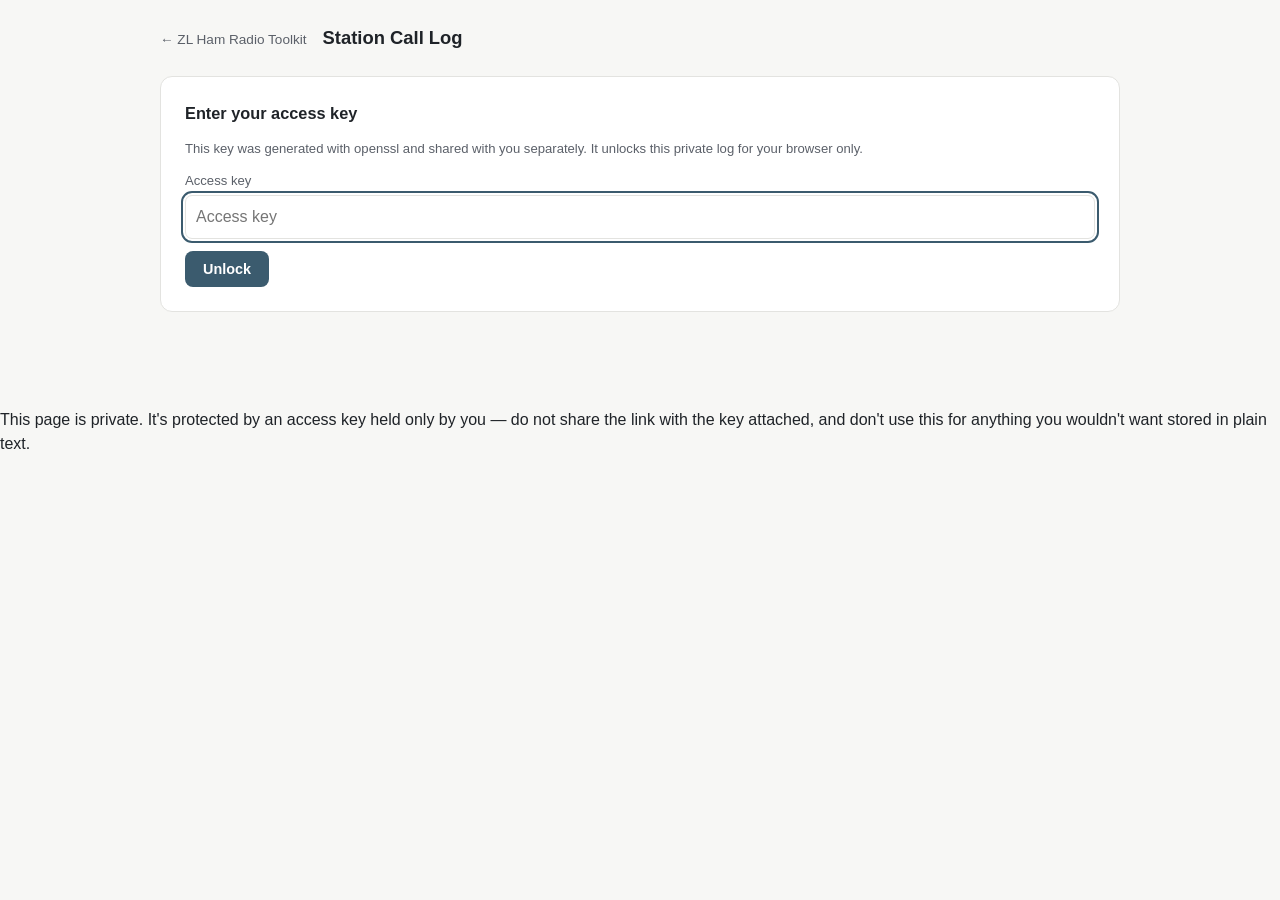
==== calllog/index.html @ 53ecf0e0 "Initial Commit - Ham Testing and Log Book" ====
<!doctype html>
<html lang="en">
<head>
<meta charset="utf-8">
<meta name="viewport" content="width=device-width, initial-scale=1">
<title>Station Call Log — ZL Ham Radio Toolkit</title>
<meta name="robots" content="noindex, nofollow">
<link rel="icon" href="data:,">
<link rel="stylesheet" href="style.css">
</head>
<body>
  <header class="top">
    <a class="brand" href="../">← ZL Ham Radio Toolkit</a>
    <h1>Station Call Log</h1>
  </header>

  <main id="app" class="wrap">
    <p class="loading">Loading…</p>
  </main>

  <footer class="foot">
    <p>This page is private. It's protected by an access key held only by you — do not share the link with the key attached, and don't use this for anything you wouldn't want stored in plain text.</p>
  </footer>

  <script src="app.js"></script>
</body>
</html>
---- calllog/style.css ----
:root{
  --bg:#f7f7f5;
  --panel:#ffffff;
  --ink:#1f2328;
  --muted:#5b6069;
  --line:#e3e3e0;
  --accent:#3b5b6e;
  --accent-soft:#eef2f4;
  --bad:#8a4444;
  --bad-bg:#f6eaea;
  --radius:12px;
}
*{box-sizing:border-box}
body{margin:0;font-family:-apple-system,BlinkMacSystemFont,"Segoe UI",Roboto,Helvetica,Arial,sans-serif;
  background:var(--bg);color:var(--ink);line-height:1.5}
a{color:var(--accent)}
:focus-visible{outline:2px solid var(--accent);outline-offset:2px}

.top{display:flex;align-items:baseline;gap:16px;max-width:1000px;margin:0 auto;padding:24px 20px 8px}
.brand{font-size:.85rem;color:var(--muted);text-decoration:none;white-space:nowrap}
.top h1{font-size:1.15rem;margin:0}
.wrap{max-width:1000px;margin:0 auto;padding:16px 20px 60px}
.loading{color:var(--muted)}

.panel{background:var(--panel);border:1px solid var(--line);border-radius:var(--radius);padding:24px;margin-bottom:20px}
.panel h2{margin-top:0;font-size:1.02rem}

label{display:block;font-size:.82rem;color:var(--muted);margin-bottom:4px}
input[type=text],input[type=password],input[type=date],input[type=time],select{
  width:100%;padding:9px 10px;border:1px solid var(--line);border-radius:7px;font:inherit;background:#fff;color:var(--ink);
}
.field{margin-bottom:12px}
.grid{display:grid;gap:12px}
@media (min-width:640px){.grid.cols-2{grid-template-columns:1fr 1fr}
  .grid.cols-4{grid-template-columns:repeat(4,1fr)}
  .grid.cols-3{grid-template-columns:repeat(3,1fr)}}

.btn{display:inline-block;background:var(--accent);color:#fff;border:none;border-radius:8px;
  padding:10px 18px;font-size:.9rem;cursor:pointer;font-weight:600}
.btn:hover{opacity:.92}
.btn.secondary{background:transparent;color:var(--accent);border:1px solid var(--accent);font-weight:500}
.btn.danger{background:var(--bad)}
.btn.small{padding:6px 12px;font-size:.8rem}
.btn:disabled{opacity:.5;cursor:not-allowed}

.error{background:var(--bad-bg);color:var(--bad);border-radius:8px;padding:10px 12px;font-size:.85rem;margin-bottom:12px}

table{width:100%;border-collapse:collapse;font-size:.86rem}
th,td{text-align:left;padding:8px 10px;border-bottom:1px solid var(--line);white-space:nowrap}
th{color:var(--muted);font-weight:600;font-size:.76rem;text-transform:uppercase;letter-spacing:.02em}
tbody tr:hover{background:var(--accent-soft)}
.table-scroll{overflow-x:auto;border:1px solid var(--line);border-radius:8px}

.actions-cell{display:flex;gap:6px}
.extra-fields{display:flex;flex-direction:column;gap:8px;margin-top:8px}
.extra-field-row{display:flex;gap:8px;align-items:center}
.extra-field-row input{flex:1}
.muted{color:var(--muted);font-size:.82rem}
.toprow{display:flex;justify-content:space-between;align-items:center;gap:12px;margin-bottom:12px;flex-wrap:wrap}
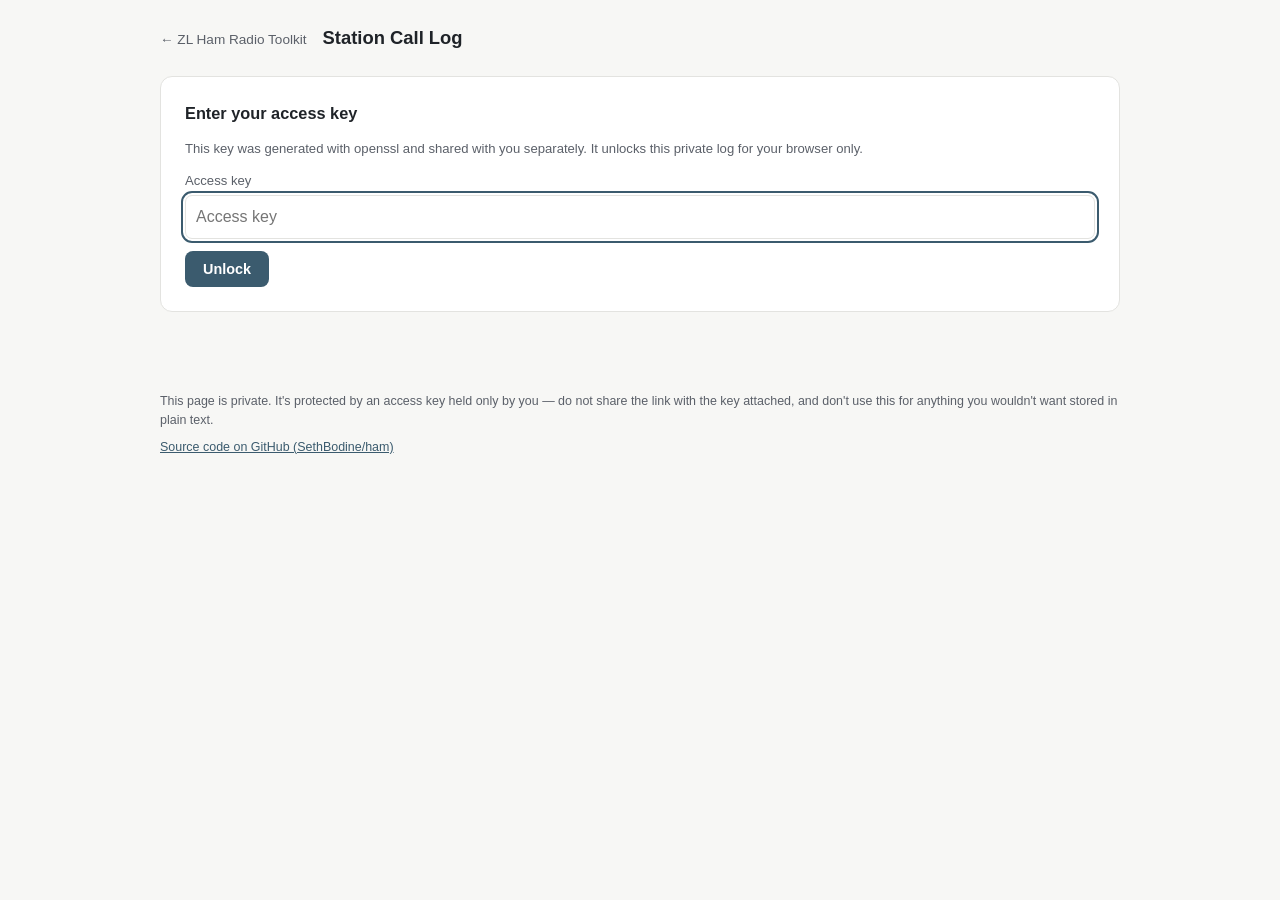
==== commit c6f5b2bb: "Add Cheat Sheets study mode and fix explanation errors Add a fourth mode to /study: a read-and-remem" ====
--- a/calllog/index.html
+++ b/calllog/index.html
@@ -20,6 +20,7 @@
 
   <footer class="foot">
     <p>This page is private. It's protected by an access key held only by you — do not share the link with the key attached, and don't use this for anything you wouldn't want stored in plain text.</p>
+    <p><a href="https://github.com/SethBodine/ham" rel="noopener noreferrer">Source code on GitHub (SethBodine/ham)</a></p>
   </footer>
 
   <script src="app.js"></script>
--- a/calllog/style.css
+++ b/calllog/style.css
@@ -11,12 +11,13 @@
   --radius:12px;
 }
 *{box-sizing:border-box}
-body{margin:0;font-family:-apple-system,BlinkMacSystemFont,"Segoe UI",Roboto,Helvetica,Arial,sans-serif;
+html{-webkit-text-size-adjust:100%}
+body{overflow-wrap:break-word;margin:0;font-family:-apple-system,BlinkMacSystemFont,"Segoe UI",Roboto,Helvetica,Arial,sans-serif;
   background:var(--bg);color:var(--ink);line-height:1.5}
 a{color:var(--accent)}
 :focus-visible{outline:2px solid var(--accent);outline-offset:2px}
 
-.top{display:flex;align-items:baseline;gap:16px;max-width:1000px;margin:0 auto;padding:24px 20px 8px}
+.top{display:flex;align-items:baseline;gap:4px 16px;flex-wrap:wrap;max-width:1000px;margin:0 auto;padding:24px 20px 8px}
 .brand{font-size:.85rem;color:var(--muted);text-decoration:none;white-space:nowrap}
 .top h1{font-size:1.15rem;margin:0}
 .wrap{max-width:1000px;margin:0 auto;padding:16px 20px 60px}
@@ -26,11 +27,14 @@
 .panel h2{margin-top:0;font-size:1.02rem}
 
 label{display:block;font-size:.82rem;color:var(--muted);margin-bottom:4px}
-input[type=text],input[type=password],input[type=date],input[type=time],select{
+input[type=text],input[type=password],input[type=date],input[type=time],input[type=datetime-local],input[type=number],select{
   width:100%;padding:9px 10px;border:1px solid var(--line);border-radius:7px;font:inherit;background:#fff;color:var(--ink);
 }
-.field{margin-bottom:12px}
-.grid{display:grid;gap:12px}
+.readonly-field{background:var(--accent-soft);color:var(--muted);cursor:default}
+input[type=date],input[type=time],input[type=datetime-local]{min-width:0;max-width:100%;min-height:42px}
+input.invalid{border-color:var(--bad);background:var(--bad-bg)}
+.field{margin-bottom:12px;min-width:0}
+.grid{display:grid;gap:12px;grid-template-columns:minmax(0,1fr)}
 @media (min-width:640px){.grid.cols-2{grid-template-columns:1fr 1fr}
   .grid.cols-4{grid-template-columns:repeat(4,1fr)}
   .grid.cols-3{grid-template-columns:repeat(3,1fr)}}
@@ -52,8 +56,76 @@
 .table-scroll{overflow-x:auto;border:1px solid var(--line);border-radius:8px}
 
 .actions-cell{display:flex;gap:6px}
+.table-scroll td.actions-cell{display:table-cell;position:sticky;right:0;background:var(--panel);box-shadow:-10px 0 8px -8px rgba(0,0,0,.18)}
+.table-scroll td.actions-cell .btn+.btn{margin-left:6px}
+tbody tr:hover td.actions-cell{background:var(--accent-soft)}
 .extra-fields{display:flex;flex-direction:column;gap:8px;margin-top:8px}
 .extra-field-row{display:flex;gap:8px;align-items:center}
 .extra-field-row input{flex:1}
 .muted{color:var(--muted);font-size:.82rem}
 .toprow{display:flex;justify-content:space-between;align-items:center;gap:12px;margin-bottom:12px;flex-wrap:wrap}
+
+.legacy-fields{margin-top:16px;padding:12px 14px;border:1px dashed var(--bad);border-radius:8px;background:var(--bad-bg)}
+.legacy-row{display:flex;gap:8px;align-items:center;font-size:.85rem;padding:3px 0}
+.legacy-key{font-weight:600;color:var(--ink)}
+.legacy-val{color:var(--muted)}
+
+.panel-inset{background:var(--bg);border:1px solid var(--line);border-radius:8px;padding:14px;margin-top:8px}
+.new-field-row{display:flex;gap:12px;flex-wrap:wrap}
+
+.col-delete{
+  border:none;background:none;color:var(--bad);cursor:pointer;font-size:.9rem;font-weight:700;
+  margin-left:6px;padding:0 2px;line-height:1;vertical-align:middle;
+}
+.col-delete:hover{text-decoration:underline}
+.col-restore{
+  border:none;background:none;color:var(--accent);cursor:pointer;font-size:.95rem;font-weight:700;
+  margin-left:6px;padding:0 2px;line-height:1;vertical-align:middle;
+}
+.col-restore:hover{text-decoration:underline}
+.col-legacy-mark{margin-left:4px;color:var(--bad);cursor:help}
+
+.form-actions{margin-top:16px;display:flex;gap:10px;flex-wrap:wrap}
+.foot{max-width:1000px;margin:0 auto;padding:0 20px 40px;color:var(--muted);font-size:.78rem}
+.foot p{margin:0 0 8px}
+.field-chips{display:none}
+.chip{display:inline-flex;align-items:center;gap:2px;border:1px solid var(--line);border-radius:999px;
+  padding:2px 4px 2px 12px;background:var(--panel);font-size:.84rem}
+
+/* Phones and small tablets: compact spacing, larger tap targets */
+@media (max-width:640px){
+  .top{flex-direction:column;align-items:flex-start;gap:2px;padding:16px 14px 4px}
+  .wrap{padding:12px 14px 40px}
+  .foot{padding:0 14px 32px}
+  .panel{padding:16px}
+  .btn{min-height:46px;padding:11px 18px}
+  .btn.small{min-height:42px;padding:8px 14px}
+  input[type=text],input[type=password],input[type=date],input[type=time],input[type=datetime-local],input[type=number],select{min-height:46px}
+  .toprow{align-items:stretch}
+  .toprow .field{flex:1 1 100%}
+  .toprow .btn{flex:1 1 100%}
+  .form-actions .btn{flex:1 1 140px}
+  .new-field-row .field{max-width:none!important;flex:1 1 100%}
+}
+
+/* Tablets and below: contacts as cards so Edit/Delete are never off-screen */
+@media (max-width:900px){
+  .field-chips{display:flex;flex-wrap:wrap;gap:8px;align-items:center;margin-bottom:12px}
+  .chip .col-delete,.chip .col-restore{min-width:36px;min-height:36px;margin:0;font-size:1.1rem}
+
+  .table-scroll{border:0;border-radius:0;overflow:visible}
+  table,tbody,tr,td{display:block;width:100%}
+  thead{position:absolute;width:1px;height:1px;overflow:hidden;clip:rect(0 0 0 0);white-space:nowrap}
+  tbody tr{background:var(--panel);border:1px solid var(--line);border-radius:10px;margin:0 0 12px;padding:4px 14px}
+  tbody tr:hover{background:var(--panel)}
+  td{display:flex;justify-content:space-between;gap:16px;white-space:normal;text-align:right;
+    padding:9px 0;border-bottom:1px solid var(--line);overflow-wrap:anywhere}
+  td::before{content:attr(data-label);flex:0 0 38%;max-width:38%;text-align:left;color:var(--muted);
+    font-size:.72rem;font-weight:600;text-transform:uppercase;letter-spacing:.02em;padding-top:2px}
+  td:last-child{border-bottom:0}
+  .table-scroll td.actions-cell,tbody tr:hover td.actions-cell{display:flex;position:static;background:transparent;box-shadow:none}
+  .table-scroll td.actions-cell .btn+.btn{margin-left:0}
+  td.actions-cell{gap:10px;padding:12px 0 8px}
+  td.actions-cell::before{display:none}
+  td.actions-cell .btn{flex:1}
+}
